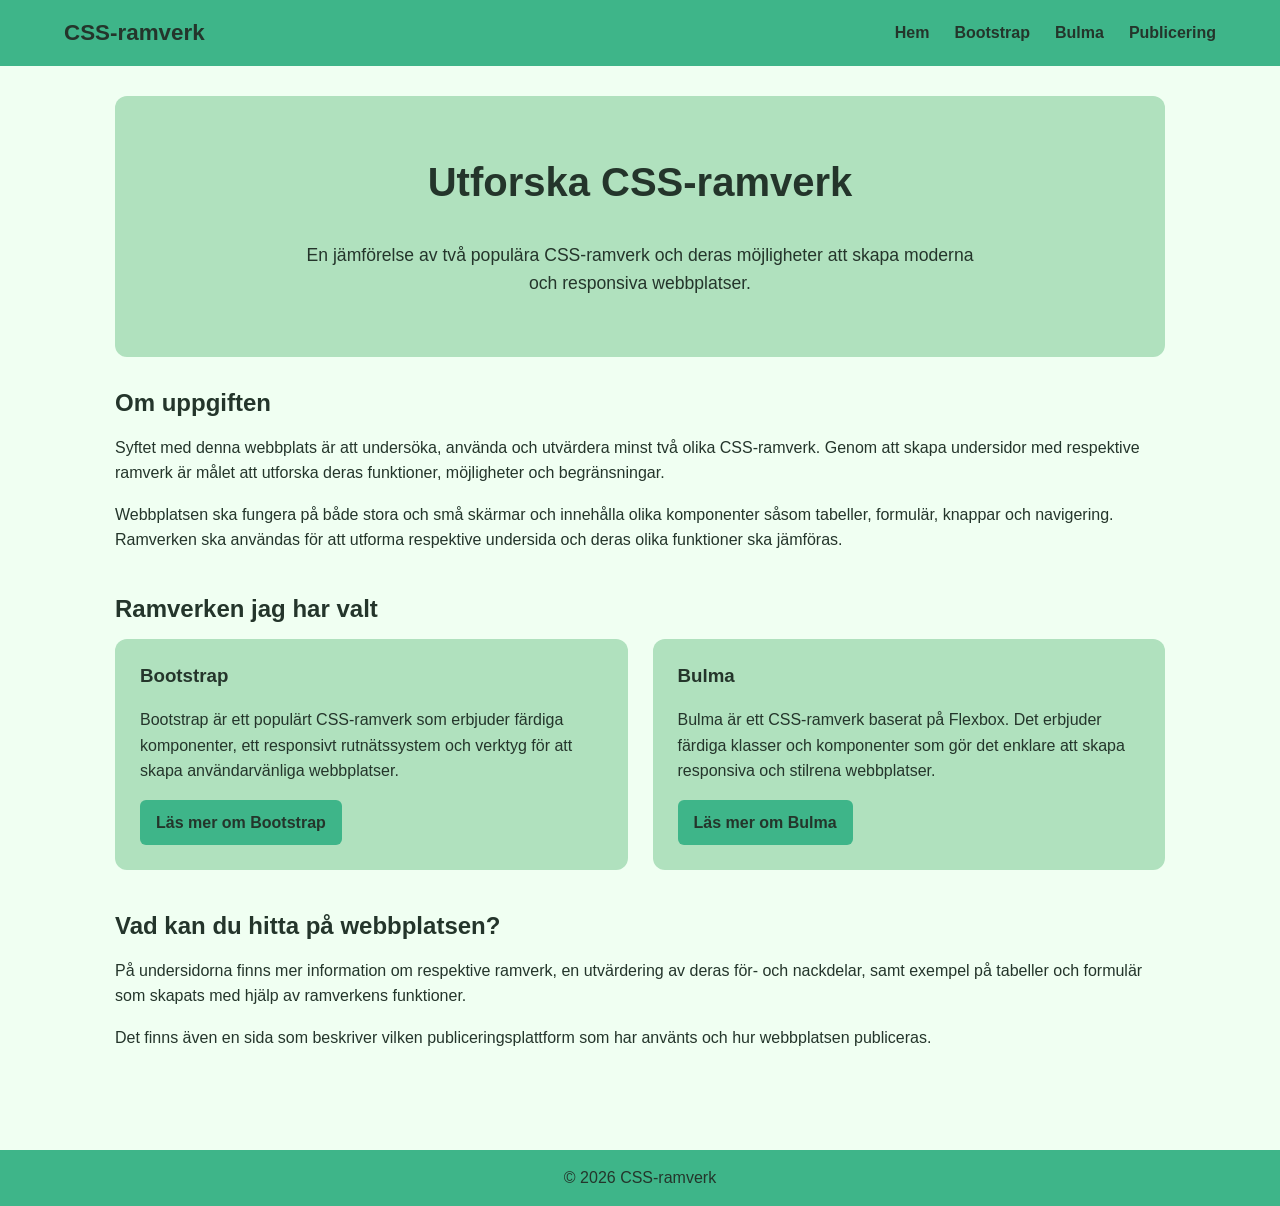
==== index.html @ 62b91027 "Initial commit" ====
<!DOCTYPE html>
<html lang="sv">
<head>
    <meta charset="UTF-8">
    <meta name="viewport" content="width=device-width, initial-scale=1.0">
    <meta name="description" content="En webbplats som jämför och utvärderar CSS-ramverken Bootstrap och Bulma.">
    <title>Startsida</title>

    <link rel="stylesheet" href="css/main.css">
</head>
<body>
    <header>
        <nav>
            <a href="index.html" class="logo">CSS-ramverk</a>

            <ul>
                <li><a href="index.html" aria-current="page">Hem</a></li>
                <li><a href="bootstrap.html">Bootstrap</a></li>
                <li><a href="bulma.html">Bulma</a></li>
                <li><a href="publicering.html">Publicering</a></li>
            </ul>
        </nav>
    </header>

    <main>
        <section class="hero">
            <h1>Utforska CSS-ramverk</h1>
            <p>
                En jämförelse av två populära CSS-ramverk och deras
                möjligheter att skapa moderna och responsiva webbplatser.
            </p>
        </section>

        <section class="content-section">
            <h2>Om uppgiften</h2>

            <p>
                Syftet med denna webbplats är att undersöka, använda och
                utvärdera minst två olika CSS-ramverk. Genom att skapa
                undersidor med respektive ramverk är målet att utforska
                deras funktioner, möjligheter och begränsningar.
            </p>

            <p>
                Webbplatsen ska fungera på både stora och små skärmar
                och innehålla olika komponenter såsom tabeller, formulär,
                knappar och navigering. Ramverken ska användas för att
                utforma respektive undersida och deras olika funktioner
                ska jämföras.
            </p>
        </section>

        <section class="content-section">
            <h2>Ramverken jag har valt</h2>

            <div class="framework-container">

                <article class="framework-card">
                    <h3>Bootstrap</h3>
                    <p>
                        Bootstrap är ett populärt CSS-ramverk som erbjuder
                        färdiga komponenter, ett responsivt rutnätssystem
                        och verktyg för att skapa användarvänliga webbplatser.
                    </p>
                    <a href="bootstrap.html">Läs mer om Bootstrap</a>
                </article>

                <article class="framework-card">
                    <h3>Bulma</h3>
                    <p>
                        Bulma är ett CSS-ramverk baserat på Flexbox.
                        Det erbjuder färdiga klasser och komponenter som
                        gör det enklare att skapa responsiva och stilrena
                        webbplatser.
                    </p>
                    <a href="bulma.html">Läs mer om Bulma</a>
                </article>

            </div>
        </section>

        <section class="content-section">
            <h2>Vad kan du hitta på webbplatsen?</h2>

            <p>
                På undersidorna finns mer information om respektive
                ramverk, en utvärdering av deras för- och nackdelar,
                samt exempel på tabeller och formulär som skapats
                med hjälp av ramverkens funktioner.
            </p>

            <p>
                Det finns även en sida som beskriver vilken
                publiceringsplattform som har använts och hur
                webbplatsen publiceras.
            </p>
        </section>

    </main>

    <footer>
        <p>&copy; 2026 CSS-ramverk</p>
    </footer>

</body>
</html>
---- css/main.css ----
/* colors */

:root {
    --mint-leaf: #3EB589;
    --celadon: #B0E1BE;
    --honeydew: #F0FFF2;
    --text-color: #24352B;
    --white: #FFFFFF;
}

/* base style */

* {
    box-sizing: border-box;
}

body {
    margin: 0;
    background-color: var(--honeydew);
    color: var(--text-color);
    font-family: Arial, Helvetica, sans-serif;
    line-height: 1.6;
}

h1, h2, h3 {
    line-height: 1.3;
}

a {
    color: inherit;
}

/* navigation */

header {
    background-color: var(--mint-leaf);
    padding: 15px 5%;
}

nav {
    display: flex;
    justify-content: space-between;
    align-items: center;
    flex-wrap: wrap;
    gap: 15px;
}

.logo {
    font-size: 1.4rem;
    font-weight: bold;
    text-decoration: none;
}

nav ul {
    display: flex;
    flex-wrap: wrap;
    gap: 25px;
    list-style: none;
    margin: 0;
    padding: 0;
}

nav a {
    text-decoration: none;
    font-weight: bold;
}

nav a:hover {
    text-decoration: underline;
}

/* main content */

main {
    max-width: 1100px;
    margin: 0 auto;
    padding: 30px 25px;
}

.hero {
    background-color: var(--celadon);
    padding: 60px 30px;
    margin-bottom: 30px;
    border-radius: 12px;
    text-align: center;
}

.hero h1 {
    font-size: 2.5rem;
    margin-top: 0;
}

.hero p {
    max-width: 700px;
    margin: 0 auto;
    font-size: 1.1rem;
}

.content-section {
    margin-bottom: 40px;
}

.content-section h2 {
    margin-bottom: 15px;
}

/* framework cards */

.framework-container {
    display: grid;
    grid-template-columns: repeat(2, 1fr);
    gap: 25px;
}

.framework-card {
    background-color: var(--celadon);
    padding: 25px;
    border-radius: 12px;
}

.framework-card h3 {
    margin-top: 0;
}

.framework-card a {
    display: inline-block;
    background-color: var(--mint-leaf);
    color: var(--text-color);
    padding: 10px 16px;
    border-radius: 6px;
    font-weight: bold;
    text-decoration: none;
}

.framework-card a:hover {
    background-color: var(--honeydew);
}

/* footer */

footer {
    background-color: var(--mint-leaf);
    padding: 15px;
    text-align: center;
    margin-top: 30px;
}

footer p {
    margin: 0;
}

/* media-queries */

@media (max-width: 650px) {

    nav {
        flex-direction: column;
        align-items: flex-start;
    }

    nav ul {
        gap: 15px;
    }

    .hero {
        padding: 35px 20px;
    }

    .hero h1 {
        font-size: 2rem;
    }

    .framework-container {
        grid-template-columns: 1fr;
    }

    main {
        padding: 20px 15px;
    }
}
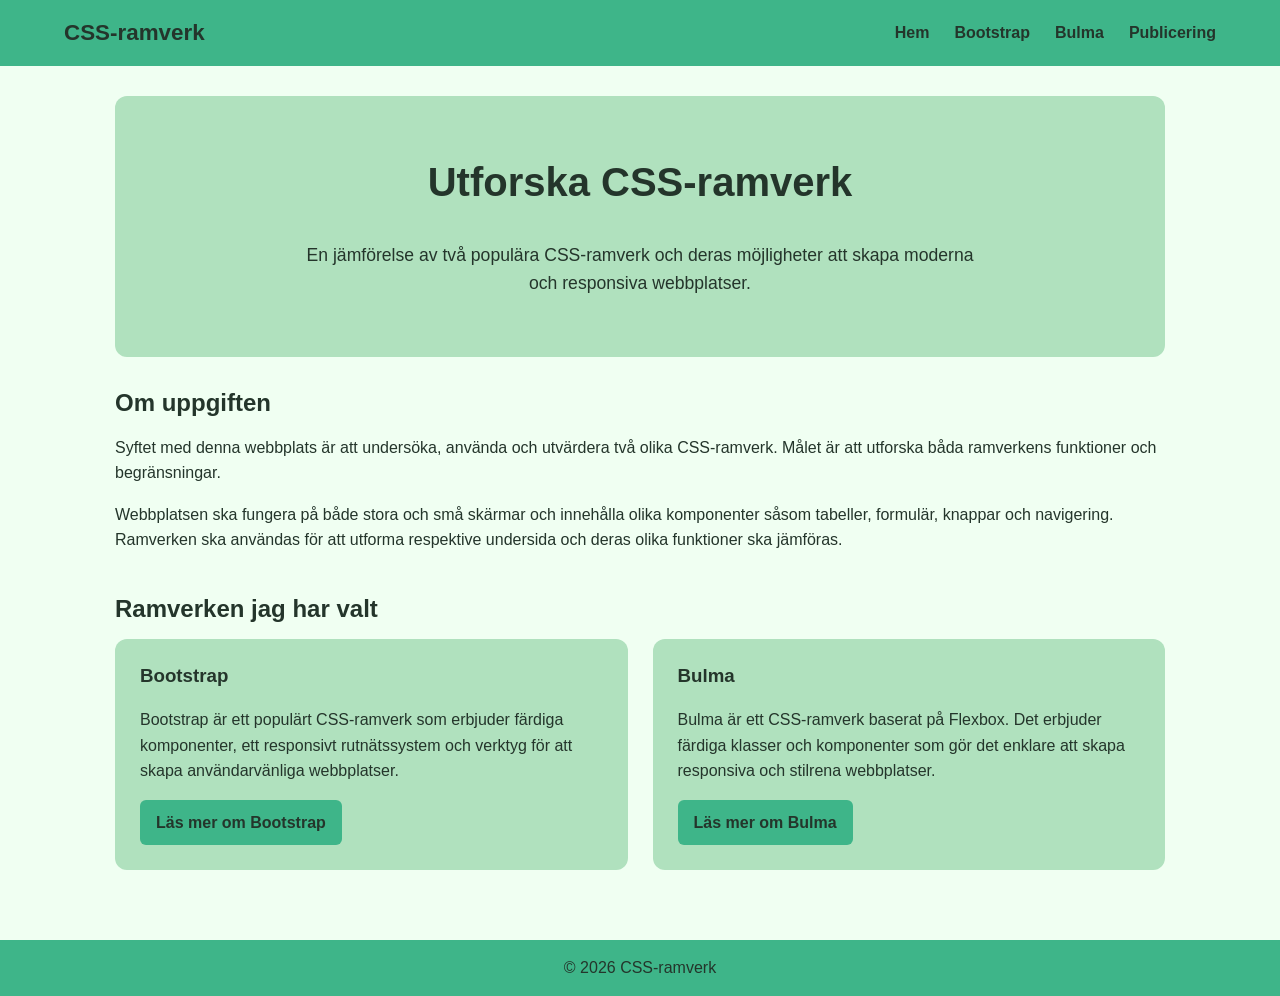
==== commit 78fc428b: "Fixed some styling added evaluation txt edited some other txt" ====
--- a/index.html
+++ b/index.html
@@ -31,14 +31,13 @@
             </p>
         </section>
 
-        <section class="content-section">
+        <section class="contentSection">
             <h2>Om uppgiften</h2>
 
             <p>
                 Syftet med denna webbplats är att undersöka, använda och
-                utvärdera minst två olika CSS-ramverk. Genom att skapa
-                undersidor med respektive ramverk är målet att utforska
-                deras funktioner, möjligheter och begränsningar.
+                utvärdera två olika CSS-ramverk. Målet är att utforska
+                båda ramverkens funktioner och begränsningar.
             </p>
 
             <p>
@@ -50,12 +49,12 @@
             </p>
         </section>
 
-        <section class="content-section">
+        <section class="contentSection">
             <h2>Ramverken jag har valt</h2>
 
-            <div class="framework-container">
+            <div class="frameworkContainer">
 
-                <article class="framework-card">
+                <article class="frameworkCard">
                     <h3>Bootstrap</h3>
                     <p>
                         Bootstrap är ett populärt CSS-ramverk som erbjuder
@@ -65,7 +64,7 @@
                     <a href="bootstrap.html">Läs mer om Bootstrap</a>
                 </article>
 
-                <article class="framework-card">
+                <article class="frameworkCard">
                     <h3>Bulma</h3>
                     <p>
                         Bulma är ett CSS-ramverk baserat på Flexbox.
@@ -78,24 +77,6 @@
 
             </div>
         </section>
-
-        <section class="content-section">
-            <h2>Vad kan du hitta på webbplatsen?</h2>
-
-            <p>
-                På undersidorna finns mer information om respektive
-                ramverk, en utvärdering av deras för- och nackdelar,
-                samt exempel på tabeller och formulär som skapats
-                med hjälp av ramverkens funktioner.
-            </p>
-
-            <p>
-                Det finns även en sida som beskriver vilken
-                publiceringsplattform som har använts och hur
-                webbplatsen publiceras.
-            </p>
-        </section>
-
     </main>
 
     <footer>
--- a/css/main.css
+++ b/css/main.css
@@ -97,33 +97,33 @@
     font-size: 1.1rem;
 }
 
-.content-section {
+.contentSection {
     margin-bottom: 40px;
 }
 
-.content-section h2 {
+.contentSection h2 {
     margin-bottom: 15px;
 }
 
 /* framework cards */
 
-.framework-container {
+.frameworkContainer {
     display: grid;
     grid-template-columns: repeat(2, 1fr);
     gap: 25px;
 }
 
-.framework-card {
+.frameworkCard {
     background-color: var(--celadon);
     padding: 25px;
     border-radius: 12px;
 }
 
-.framework-card h3 {
+.frameworkCard h3 {
     margin-top: 0;
 }
 
-.framework-card a {
+.frameworkCard a {
     display: inline-block;
     background-color: var(--mint-leaf);
     color: var(--text-color);
@@ -133,7 +133,7 @@
     text-decoration: none;
 }
 
-.framework-card a:hover {
+.frameworkCard a:hover {
     background-color: var(--honeydew);
 }
 
@@ -143,7 +143,6 @@
     background-color: var(--mint-leaf);
     padding: 15px;
     text-align: center;
-    margin-top: 30px;
 }
 
 footer p {
